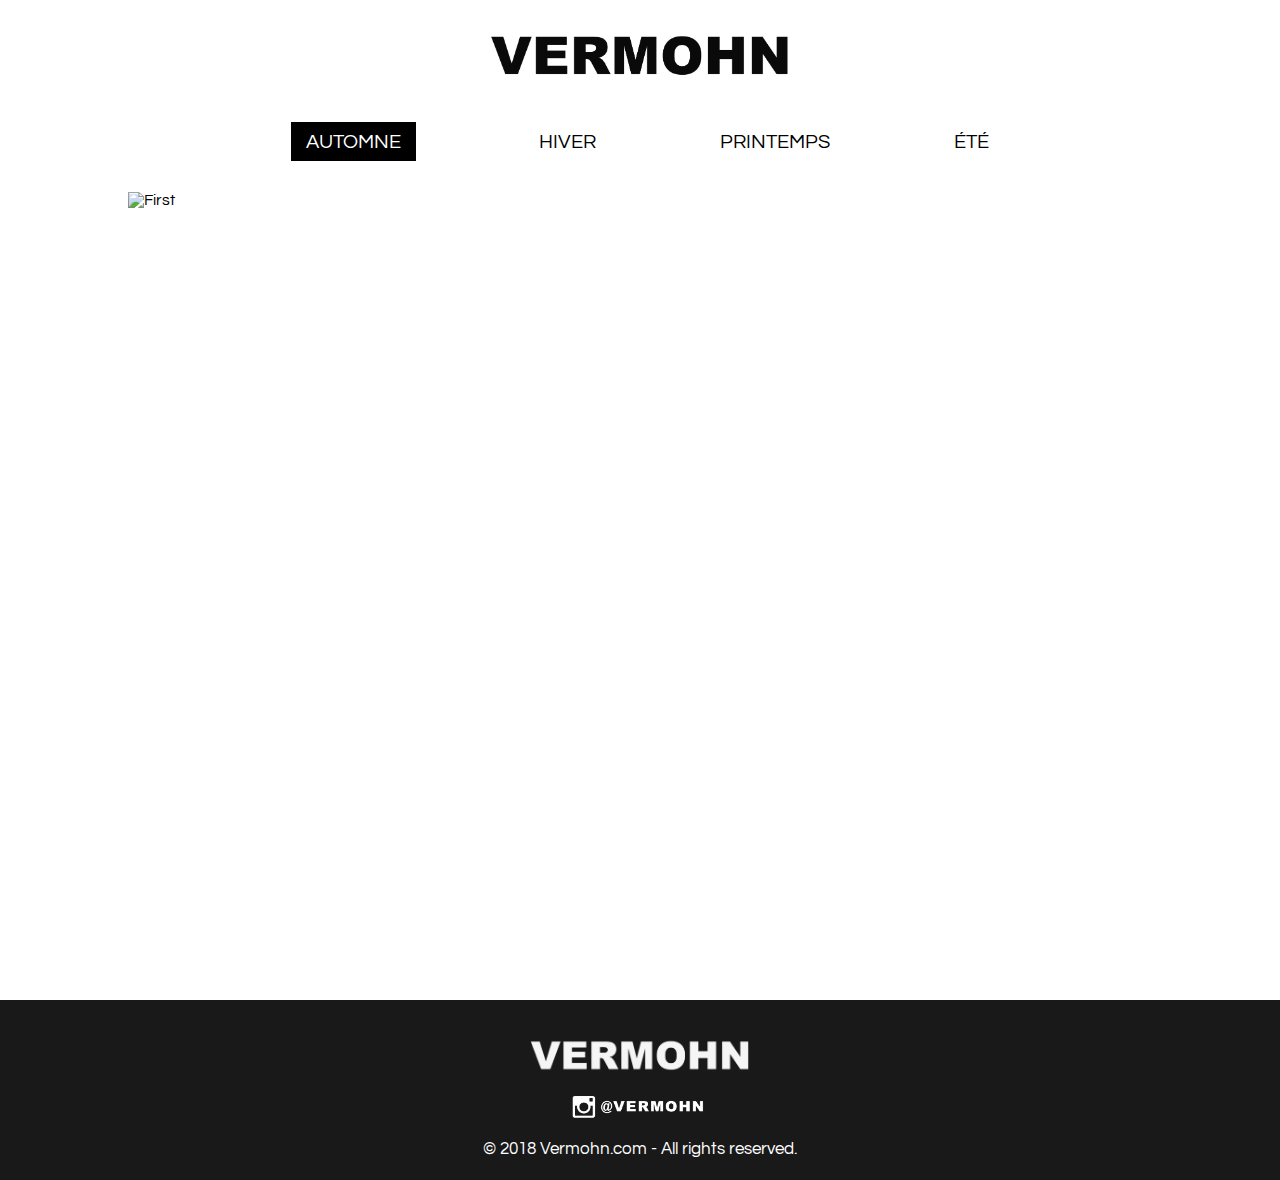
==== index.html @ 68335987 "sdf" ====
<!doctype html>
<html>
<head>

<meta charset="UTF-8">
<meta name="viewport" content="width=device-width, initial-scale=1.0">
<link href='index.css' type='text/css' rel='stylesheet'>
<!--Jqeury script must always be before javascript script -->
<script src='jquery-3.2.1.min.js' type='text/javascript'></script>
<script src='index.js' type='text/javascript'></script>
<script src='slideshow.js' type='text/javascript'></script>
<link rel="shortcut icon" href='images/android-icon-48x48.png'>
<title> VERMOHN </title>
</head>

<body>
<div id='logo'>
<a href='index.html'><img src='images/vermohn logo.png'/></a>
</div>

<div id='menu'>
<div class="dropdown">
<img id='menu1' src='images/menu3.jpg'/>
  <div class="dropdown-content">
    <li> <a href='soon.html'>AUTOMNE</a></li>
    <li> <a href='soon.html'>HIVER</a></li>
    <li> <a href='soon.html'>PRINTEMPS</a></li>
    <li> <a href='soon.html'>ÉTÉ</a></li>
  </div>
</div>
<img id='cross' src='images/cross.png'/>
</div>

<div id='global-nav-wrap'>
<div id='global-nav'>
  <ol id='top-bar'>
<a class='popular' href='soon.html'><li id='popular' class='top-bar'>AUTOMNE</li></a>
<a class='men' href='soon.html'><li id='men' class='top-bar'> HIVER </li> </a>
<a class='women' href='soon.html'><li id='women' class='top-bar'> PRINTEMPS </li></a>
<a class='top' href='soon.html'><li id='top' class='top-bar'> ÉTÉ </li></a>
</ol>
</div>
</div>

<div class="slider" id="main-slider">
	<div class="slider-wrapper">
		<img src='http://www.lavish10designz.com/uploads/3/9/7/1/39715838/936231_orig.jpg' alt="First" class="slide" />
		<img src="http://poshbrazilian.com/wp-content/uploads/2014/02/AG14083.jpg" alt="Second" class="slide" />
		<img src="http://tech.eu/wp-content/uploads/2014/07/Fashion-startups-1024x400.jpg" alt="Third" class="slide" />
	</div>
</div>	

<div id='three-boxes'>
<ol id='images'>
<a href='angel.html'><li id='box1'><div><span>VERMOHN "ANGEL" SPINE TEE</span></div></li></a>
<li id='box2'><div><span>VERMOHN "FACES" SPINE TEE</span></div></li>
<li id='box3'><div><span>VERMOHN "JACKSON" SPINE TEE</span></div></li>
</ol>
</div>
<div id='example'></div>

<footer>
<ol>
<img id=log src='images/logowhite.png'/>
</ol>
<ol>
<a target='_blank' href='https://www.instagram.com/vermohn/?hl=en'><img id=ig src='images/ig.png'/></a>
</ol>
<p id='copyright'> © 2018 Vermohn.com - All rights reserved. </p>
</footer>

</body>
</html>
---- index.css ----
@charset "UTF-8";
/* CSS Document */
@import url('https://fonts.googleapis.com/css?family=Raleway:100,200,400,600,700,900');
@import url('https://fonts.googleapis.com/css?family=Questrial:100,200,400,600,700,900');
@import url('https://fonts.googleapis.com/css?family=Oswald:600,700');

*{
  font-family:Questrial;
    padding: 0;
	text-decoration:none;
}
.dropdown{
display:none;	
}
#example{
display:block;	
}
img{
image-rendering: auto;
}
body{
background-color:rgba(0,0,0,0.0.08);	
-webkit-font-smoothing: antialiased;	
}
#menu{
display:none;	
}
#more{
display:none;	
}
#logo{
width: 100%;
text-align:center;	
margin-top: 25px;
margin-bottom: 44px;
}
#logo img{ 
  width:300px;
  display:inline;
}
#under-logo-line{
display:none;	
}
#top-bar{
width:100%;
text-align:center;
/* padding to make both sides equal-distant */
}
#top-bar ol{
 margin: 0;
  padding: 0;	
}
#top-bar li{
		text-align:center;
	list-style-type:none;
	text-decoration:none;
	color:black;
	display:inline;
font-size: 20px;
margin: 10px 60px;
border-bottom: solid rgba(0,0,0,0) 5px;
padding-bottom:34.5px;
}
#global-nav {
	width:100%;
	text-align:center;
  position: static;
    height: 40px;
}
#global-nav-wrap{
height: 40px;	
}
#top-bar a{
text-decoration:none;
}
#top-bar li:hover{
	border-bottom: solid rgba(0,0,0,1) 5px;
}
#popular{
background-color:black;	
padding: 0 15px;
padding-top: 10px;
}
#top-bar a #popular{
		color:white;
padding-bottom:4px;	
}


.slider {
	width: 1024px;
	margin: 0 auto;
position:relative;
top: 20px;
	opacity: 1;	
}

.slider-wrapper {
	width: 100%;
	height: 400px;
	position: relative;
}
.slider-wrapper img{
object-fit: cover;
}
.slide {
	float: left;
	position: absolute;
	width: 100%;
	height: 100%;
	opacity: 0;
	transition: opacity 3s linear;
}

.slider-wrapper > .slide:first-child {
	opacity: 1;
}

#three-boxes{
text-align:center;
margin-top: 145px;
}
#three-boxes #images li{
	height: 350px;
	width:335px;
display:inline-block;
position:relative;
top:-118px;
}
#box1{
background: url(https://cdn.shopify.com/s/files/1/1573/4251/products/stapleblackout_ls_front_900x.png?v=1517250798) no-repeat;
background-size:contain;	
}

#box2{
background: url(https://cdn.shopify.com/s/files/1/1573/4251/products/V_LONE_OCT_20171858_9b2589a4-cdad-4d45-b1a2-9d5d83e3526f_900x.jpg?v=1509563065) no-repeat;
background-size:contain;	
margin-left: 0.5%;
margin-right:0.5%;
}
#box3{
background: url(https://cdn.shopify.com/s/files/1/1573/4251/products/stapleLS_purp_black_front_900x.png?v=1517269701) no-repeat;
background-size:contain;
}
#three-boxes ol li div{
	position:relative;
	padding:5px;
	background:rgba(256,256,256,0.8);
	font-weight:800;
	font-size:30px;
color:black;
opacity: 0;
   transition: opacity .5s ease-in-out;
width:90%;
margin:0 auto;
height:100%;
}
#three-boxes ol li span{
position:relative;
transition: all 1s ease 0s;
top:30%;
font-family:Oswald;
}
#three-boxes li:hover div{
	opacity:1;
}
#title{
	font-weight: 300;
font-size: 50px;
width: 100%;
text-align:center;
position:absolute;
margin-top: -100px;
margin-left: -1300px;	
}

.popular, .men, .women, .technology, .top,.shop{
text-decoration:none;
}

#example{
display:block;	
}

.header:hover{
text-decoration: underline;
}
.images:hover{
 filter: brightness(80%);
 transform:scale(1.02);
  transition: all 0.3s ease-in; 
}
footer{
width:100%;	
padding:0;
margin:0;
}
body {
margin:0;
padding:0;
}
footer #log{
width:220px;
position:relative;
top:17px;
}
footer #ig{
width:150px;
position:relative;
top:10px;
left:-3px;
}
footer{
  position: absolute;
top: 1000px;
width: 100%;
height: 180px;
text-align:center;
background: rgba(0,0,0,0.9);
left:0;
}
#copyright{
	position:relative;
	top: 5px;
	font-size:17px;
color: rgba(255,255,255,1);	
}
.counter {
  width: 20px;
  height: 10px;
  background: black;
  color: #fff;
  position: fixed;
  top: 120px;
  right: 0;
}
.scrolled-nav {
	font-size: 17px;
  height: 10px !important;
  line-height: 10px !important;
  background:rgba(255,255,255,1);
  z-index: 9;
  margin-left:-33px;
  padding: 25px;
  padding-bottom: 60px;
  color:black;
    position:relative;
  top: 0px;
left:7px;
}
@media screen and (max-width: 1070px) {
	#example{
	display:none;	
	}
	#verlog{
	display:inline;	
	position:absolute;
	top:1000px;
	}
body{
	margin:0;
background-color:rgba(0,0,0,0.0.08);	
-webkit-font-smoothing: antialiased;	
}

#top-bar a #popular{
	padding-bottom:20px;
	background-color:rgba(0,0,0,0);
	color:black;
	border-bottom: solid black 5px	;
}

#menu{
display:none;	
}
#logo{
	width:100%;
}
#logo img{
	position:fixed;
	top:16px;
	left:12px;
	z-index:9;
	width:200px;
}
#under-logo-line{
display:none;	
}
#top-bar{
width:100%;
text-align:center;
  position:fixed; 
  top:-68px;
    background-color:white;
	z-index:1;
	padding:30px 0px;
}
#top-bar ol{
 margin: 0;
 width:100%;
  padding: 0;
}
#top-bar li{
		text-align:center;
	list-style-type:none;
	text-decoration:none;
	color:black;
	display:inline;
font-size: 17px;
margin:10px;
border-bottom: solid rgba(0,0,0,0) 5px;
padding-top:0;
padding-bottom:20px;

float:right;
position:relative;
right:-10px;
top:40px;
border-bottom: solid black 0px	;
}

#top-bar li:hover {
	border-bottom: solid black 5px	;
}
.slider {
	width: 1024px;
	margin: 0 auto;
position:relative;
top: -13px;
	opacity: 1;	
}

.slider-wrapper {
	width: 100%;
	height: 400px;
	position: relative;
}

.slider{	
	width:100%;
}
#three-boxes #images li{
	height: 400px;
	width:44%;
top:-130px;
margin-bottom:-50px;
}
footer{
top: 1262px;
z-index:-1;
height:160px;
}
footer #log{
	width:180px;
	top:12px;
}
footer #ig{
top:3px;
width:140px;	
}
#copyright{
top:-2px;	
}
@media screen and (max-width: 600px) {
	#three-boxes ol li div{
	text-decoration:none;	
	}
	#menu{
		display:inline-block;
position:fixed;
z-index:2;
top:17px;
left:20px;
}
#menu img{ 
  width:25px;
  height:30px;
}
#menu #cross{
width:23px;
height:23px;	
position:relative;
top:-1px;
left:-12px;
}
#menu1{
	position:relative;
	top:-5px;
	left:-10px;	
}
#menu img:hover{ 
  cursor:pointer;
}
	#example{
	display:none;	
	}
#logo{
	position:fixed;	
	top:-46px;
	background-color:white;
	z-index:1;
	padding:18px 0px;
	}
#logo img{
	position:relative;
	top:13px;
	left:-4px;
	display:inline-block;
	z-index:2;
	width:180px;
}
	#top-bar{
  display:none;
	}

#top-bar a #popular{
	padding-bottom:1px;
	padding:0;
	background-color:rgba(0,0,0,0);
	color:black;	
}
.slider{
top:12px;	
	width:100%;
}
.slider-wrapper {
	width: 100%;
	height: 300px;
	position: relative;
}
#three-boxes{
width:100%;
text-align:center;	
}
#three-boxes ol{
	display:table;
	margin:auto;
}
#three-boxes #images li{
	display:block;
top:-100px;
width:280px;
height:280px;
margin-bottom:20px;
}
.dropdown {
    position: relative;
    display: inline-block;
}

.dropdown-content {
    display: none;
    position: absolute;
	top:14px;
	left:-20px;
    background-color: #f9f9f9;
    min-width: 100px;
    box-shadow: 0px 8px 16px 0px rgba(0,0,0,0.2);
    padding: 5px 16px;
    z-index: 1;
}
.dropdown-content li, .dropdown-content li a {
list-style-type:none;
margin: 36.9px 0;	
text-decoration:none;
color:black;
padding-bottom:10px;
border-bottom: solid black 0px;
}
.dropdown-content li:hover{
border-bottom: solid black 4px;
cursor:pointer;
}
footer{
top: 1300px;
z-index:-1;
height:120px;
}
footer #log{
	width:150px;
	top:2px;
}
footer #ig{
top:-9px;
width:120px;	
}
#copyright{
	font-size:15px;
top:-18px;	
}
}
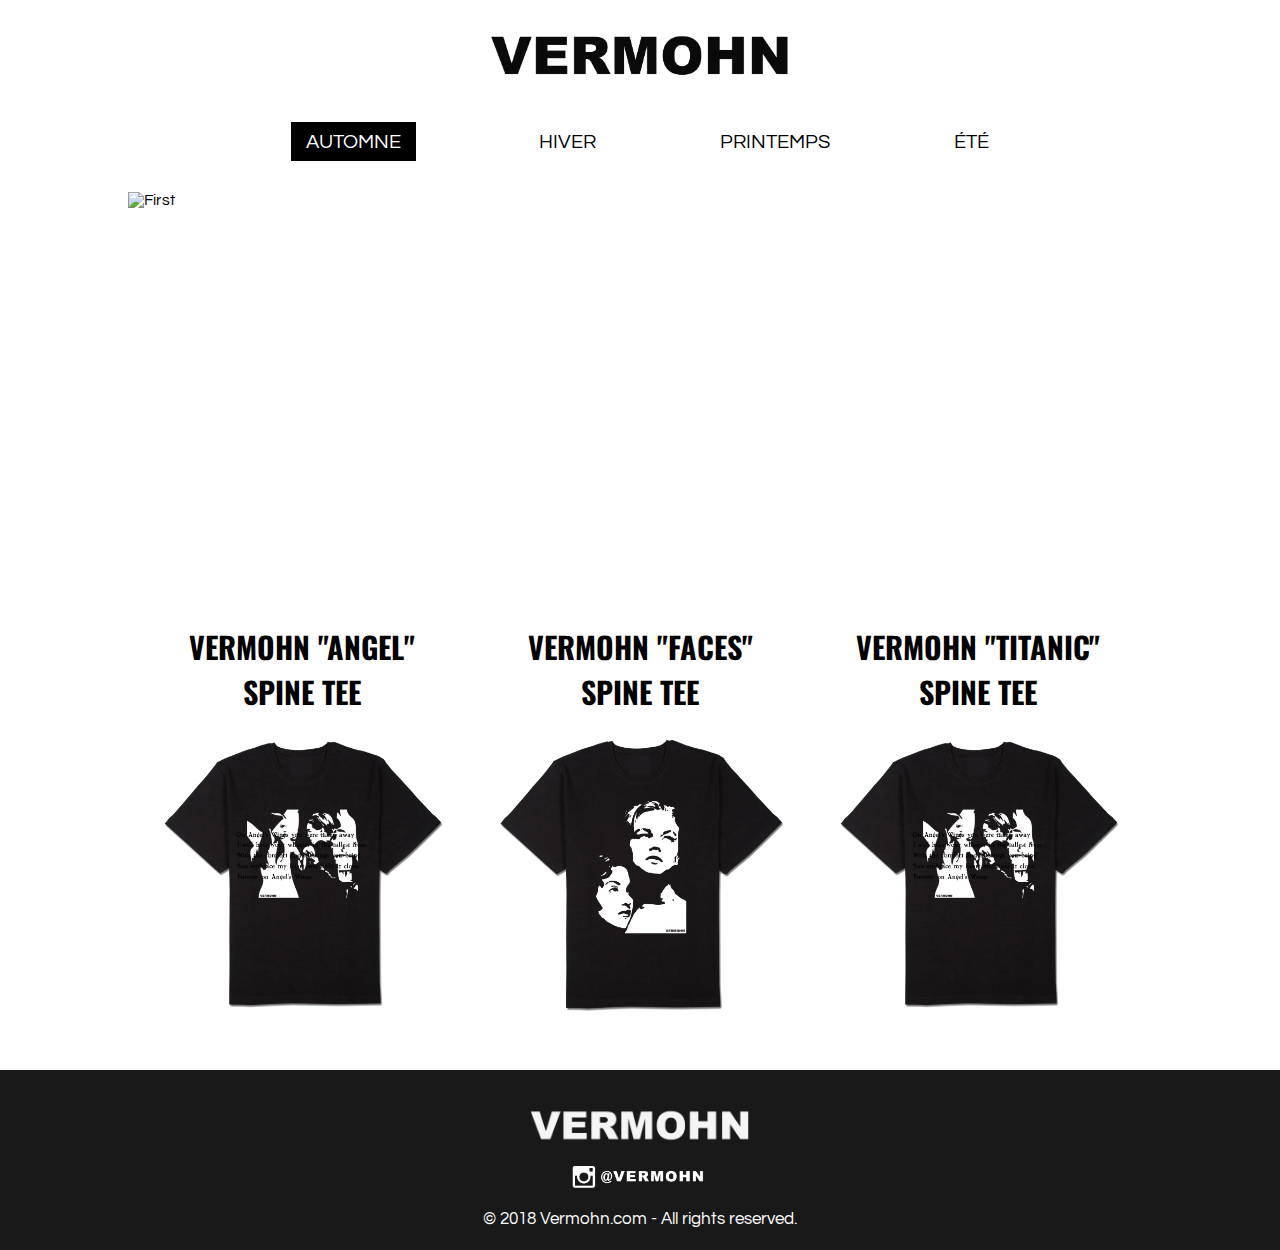
==== commit 10d6671f: "ds" ====
--- a/index.html
+++ b/index.html
@@ -54,7 +54,7 @@
 <ol id='images'>
 <a href='angel.html'><li id='box1'><div><span>VERMOHN "ANGEL" SPINE TEE</span></div></li></a>
 <li id='box2'><div><span>VERMOHN "FACES" SPINE TEE</span></div></li>
-<li id='box3'><div><span>VERMOHN "JACKSON" SPINE TEE</span></div></li>
+<li id='box3'><div><span>VERMOHN "TITANIC" SPINE TEE</span></div></li>
 </ol>
 </div>
 <div id='example'></div>
--- a/index.css
+++ b/index.css
@@ -125,31 +125,38 @@
 	width:335px;
 display:inline-block;
 position:relative;
-top:-118px;
+top:-10px;
 }
 #box1{
-background: url(https://cdn.shopify.com/s/files/1/1573/4251/products/stapleblackout_ls_front_900x.png?v=1517250798) no-repeat;
+background: url("images/romeo1.jpg") no-repeat;
 background-size:contain;	
 }
-
+#box1:hover{
+background: url("images/romeo2.jpg") no-repeat;
+background-size:contain;	
+}
 #box2{
-background: url(https://cdn.shopify.com/s/files/1/1573/4251/products/V_LONE_OCT_20171858_9b2589a4-cdad-4d45-b1a2-9d5d83e3526f_900x.jpg?v=1509563065) no-repeat;
+background: url("images/titanic1.jpg") no-repeat;
 background-size:contain;	
-margin-left: 0.5%;
-margin-right:0.5%;
+}
+#box2:hover{
+background: url("images/titanic2.jpg") no-repeat;
+background-size:contain;	
 }
 #box3{
-background: url(https://cdn.shopify.com/s/files/1/1573/4251/products/stapleLS_purp_black_front_900x.png?v=1517269701) no-repeat;
-background-size:contain;
+background: url("images/romeo1.jpg") no-repeat;
+background-size:contain;	
+}
+#box3:hover{
+background: url("images/romeo2.jpg") no-repeat;
+background-size:contain;	
 }
 #three-boxes ol li div{
 	position:relative;
 	padding:5px;
-	background:rgba(256,256,256,0.8);
 	font-weight:800;
 	font-size:30px;
 color:black;
-opacity: 0;
    transition: opacity .5s ease-in-out;
 width:90%;
 margin:0 auto;
@@ -157,12 +164,8 @@
 }
 #three-boxes ol li span{
 position:relative;
-transition: all 1s ease 0s;
-top:30%;
+top:-25%;
 font-family:Oswald;
-}
-#three-boxes li:hover div{
-	opacity:1;
 }
 #title{
 	font-weight: 300;
@@ -212,7 +215,7 @@
 }
 footer{
   position: absolute;
-top: 1000px;
+top: 1070px;
 width: 100%;
 height: 180px;
 text-align:center;
@@ -311,7 +314,6 @@
 border-bottom: solid rgba(0,0,0,0) 5px;
 padding-top:0;
 padding-bottom:20px;
-
 float:right;
 position:relative;
 right:-10px;
@@ -342,11 +344,20 @@
 #three-boxes #images li{
 	height: 400px;
 	width:44%;
-top:-130px;
-margin-bottom:-50px;
-}
+top:-30px;
+margin-bottom:10%;
+}
+#three-boxes ol #box3{
+width:44%;	
+}
+#three-boxes ol li span{
+position:relative;
+top:-20%;
+font-family:Oswald;
+}
+
 footer{
-top: 1262px;
+top: 1500px;
 z-index:-1;
 height:160px;
 }
@@ -428,6 +439,11 @@
 	height: 300px;
 	position: relative;
 }
+#three-boxes ol li span{
+position:relative;
+top:-33%;
+font-family:Oswald;
+}
 #three-boxes{
 width:100%;
 text-align:center;	
@@ -438,10 +454,10 @@
 }
 #three-boxes #images li{
 	display:block;
-top:-100px;
+top:10px;
 width:280px;
 height:280px;
-margin-bottom:20px;
+margin-bottom:120px;
 }
 .dropdown {
     position: relative;
@@ -472,7 +488,7 @@
 cursor:pointer;
 }
 footer{
-top: 1300px;
+top: 1650px;
 z-index:-1;
 height:120px;
 }
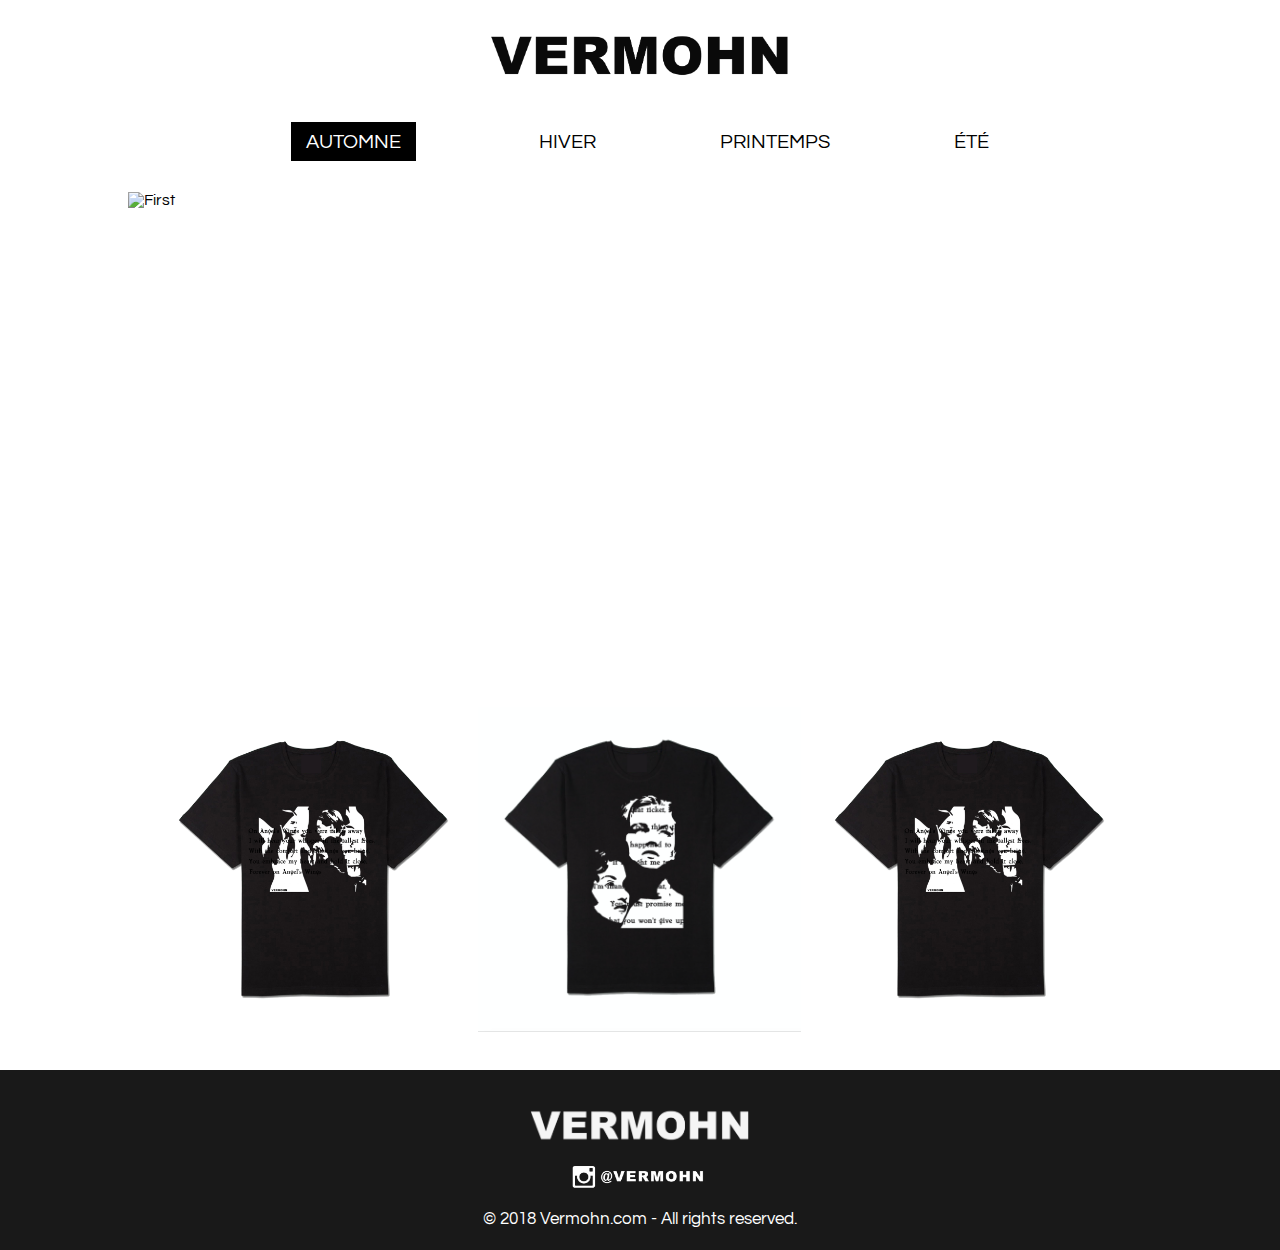
==== commit 7756cbb0: "fds" ====
--- a/index.html
+++ b/index.html
@@ -52,9 +52,9 @@
 
 <div id='three-boxes'>
 <ol id='images'>
-<a href='angel.html'><li id='box1'><div><span>VERMOHN "ANGEL" SPINE TEE</span></div></li></a>
-<li id='box2'><div><span>VERMOHN "FACES" SPINE TEE</span></div></li>
-<li id='box3'><div><span>VERMOHN "TITANIC" SPINE TEE</span></div></li>
+<a href='angel.html'><li id='box1'><div><span id='back1'></span></div></li></a>
+<li id='box2'><div><span id='back2'></span></div></li>
+<li id='box3'><div><span id='back3'></span></div></li>
 </ol>
 </div>
 <div id='example'></div>
--- a/index.css
+++ b/index.css
@@ -121,35 +121,34 @@
 margin-top: 145px;
 }
 #three-boxes #images li{
-	height: 350px;
-	width:335px;
+	height: 325px;
+	width:325px;
 display:inline-block;
 position:relative;
 top:-10px;
+background-size:contain;	
 }
 #box1{
 background: url("images/romeo1.jpg") no-repeat;
-background-size:contain;	
-}
-#box1:hover{
+}
+#back1{
 background: url("images/romeo2.jpg") no-repeat;
-background-size:contain;	
+}
+#box1:hover #back1,#box2:hover #back2,#box3:hover #back3{
+opacity:1;
 }
 #box2{
 background: url("images/titanic1.jpg") no-repeat;
-background-size:contain;	
-}
-#box2:hover{
+}
+#back2{
 background: url("images/titanic2.jpg") no-repeat;
-background-size:contain;	
 }
 #box3{
 background: url("images/romeo1.jpg") no-repeat;
-background-size:contain;	
-}
-#box3:hover{
+border:
+}
+#back3{
 background: url("images/romeo2.jpg") no-repeat;
-background-size:contain;	
 }
 #three-boxes ol li div{
 	position:relative;
@@ -158,14 +157,19 @@
 	font-size:30px;
 color:black;
    transition: opacity .5s ease-in-out;
-width:90%;
+width:100%;
 margin:0 auto;
 height:100%;
 }
 #three-boxes ol li span{
 position:relative;
-top:-25%;
-font-family:Oswald;
+top:-7px;
+left:-7px;
+height:100%;
+width:100%;
+background-size:contain;	
+opacity:0;
+display:inline-block;
 }
 #title{
 	font-weight: 300;
@@ -352,7 +356,7 @@
 }
 #three-boxes ol li span{
 position:relative;
-top:-20%;
+top:0;
 font-family:Oswald;
 }
 
@@ -439,14 +443,11 @@
 	height: 300px;
 	position: relative;
 }
-#three-boxes ol li span{
-position:relative;
-top:-33%;
-font-family:Oswald;
-}
 #three-boxes{
 width:100%;
 text-align:center;	
+position:relative;
+top:-80px;
 }
 #three-boxes ol{
 	display:table;
@@ -457,7 +458,7 @@
 top:10px;
 width:280px;
 height:280px;
-margin-bottom:120px;
+margin-bottom:50px;
 }
 .dropdown {
     position: relative;
@@ -488,7 +489,7 @@
 cursor:pointer;
 }
 footer{
-top: 1650px;
+top: 1450px;
 z-index:-1;
 height:120px;
 }
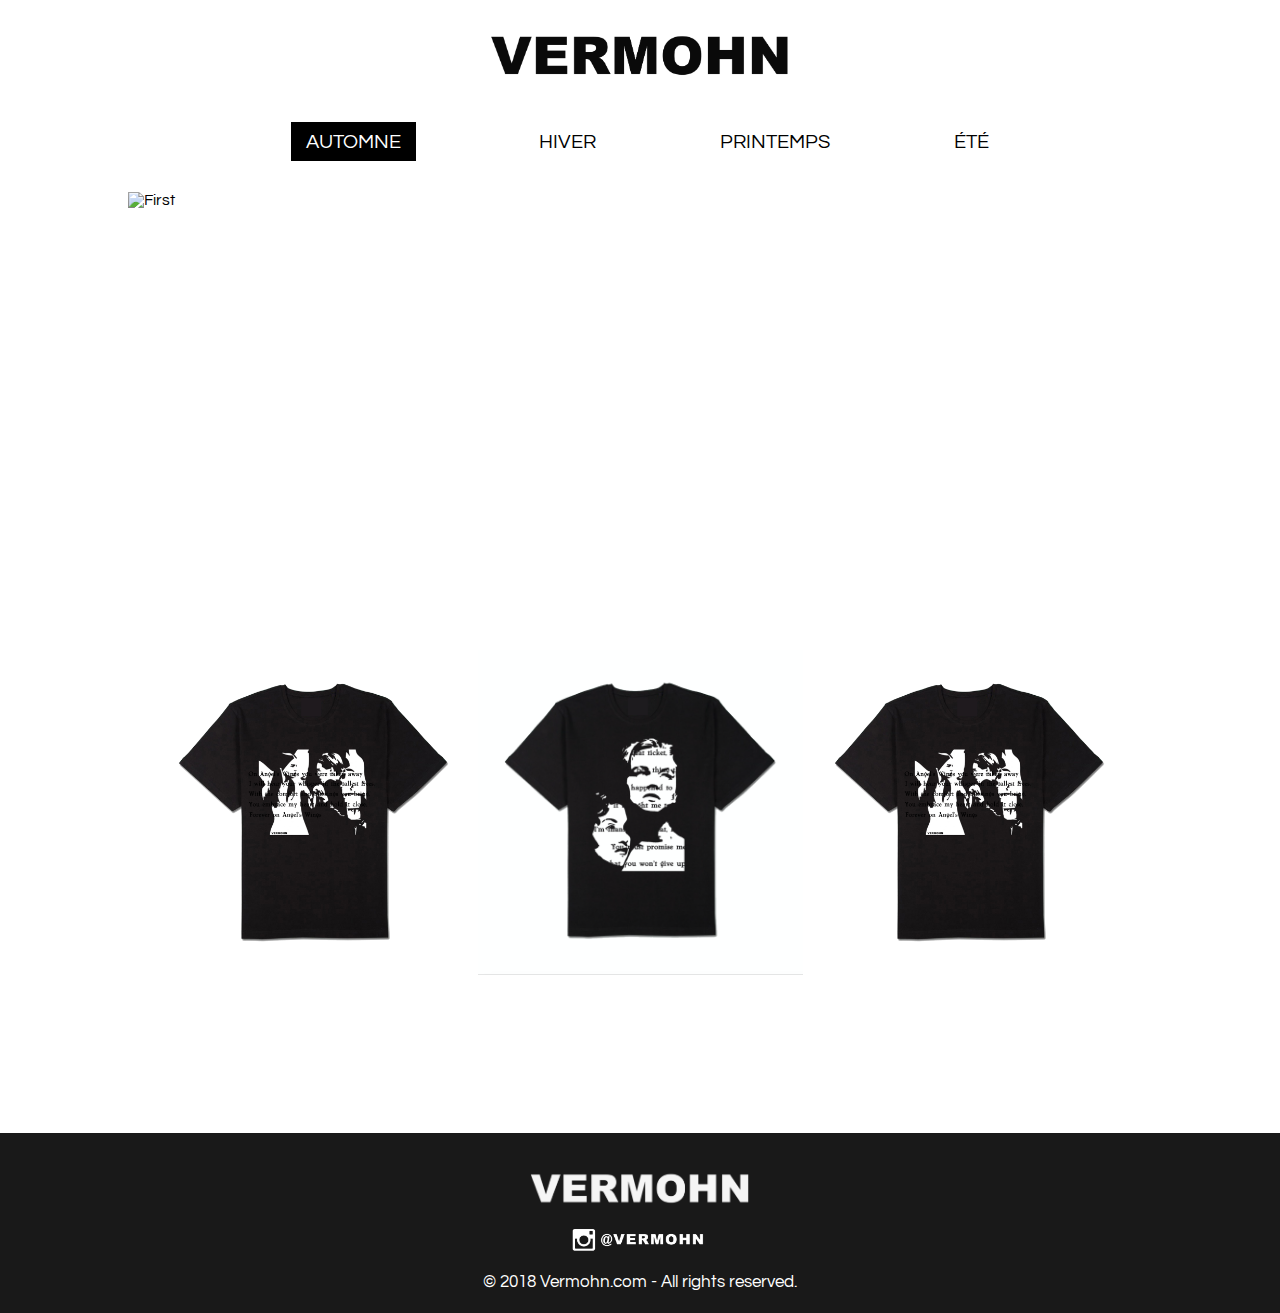
==== commit 459cffd6: "sa" ====
--- a/index.html
+++ b/index.html
@@ -51,12 +51,18 @@
 </div>	
 
 <div id='three-boxes'>
-<ol id='images'>
-<a href='angel.html'><li id='box1'><div><span id='back1'></span></div></li></a>
-<li id='box2'><div><span id='back2'></span></div></li>
-<li id='box3'><div><span id='back3'></span></div></li>
-</ol>
+<div id='og'>
+<a href='angel.html'><img id='front1' class='img' src='images/romeo2.jpg'/></a>
+<a href='angel.html'><img id='front2' class='img' src='images/titanic2.jpg'/></a>
+<a href='angel.html'><img id='front3' class='img' src='images/romeo2.jpg'/></a>
 </div>
+<div id='special'>
+<a href='angel.html'><img id='back1' class='img back' src='images/romeo1.jpg'/></a>
+<a href='angel.html'><img id='back2' class='img back' src='images/titanic1.jpg'/></a>
+<a href='angel.html'><img id='back3' class='img back' src='images/romeo1.jpg'/></a>
+</div>
+</div>
+
 <div id='example'></div>
 
 <footer>
--- a/index.css
+++ b/index.css
@@ -111,65 +111,31 @@
 	opacity: 0;
 	transition: opacity 3s linear;
 }
-
 .slider-wrapper > .slide:first-child {
 	opacity: 1;
 }
 
 #three-boxes{
 text-align:center;
-margin-top: 145px;
-}
-#three-boxes #images li{
+margin-top: 85px;
+}
+#three-boxes img{
 	height: 325px;
 	width:325px;
 display:inline-block;
 position:relative;
 top:-10px;
-background-size:contain;	
-}
-#box1{
-background: url("images/romeo1.jpg") no-repeat;
-}
-#back1{
-background: url("images/romeo2.jpg") no-repeat;
-}
-#box1:hover #back1,#box2:hover #back2,#box3:hover #back3{
-opacity:1;
-}
-#box2{
-background: url("images/titanic1.jpg") no-repeat;
-}
-#back2{
-background: url("images/titanic2.jpg") no-repeat;
-}
-#box3{
-background: url("images/romeo1.jpg") no-repeat;
-border:
-}
-#back3{
-background: url("images/romeo2.jpg") no-repeat;
-}
-#three-boxes ol li div{
-	position:relative;
-	padding:5px;
-	font-weight:800;
-	font-size:30px;
-color:black;
-   transition: opacity .5s ease-in-out;
-width:100%;
-margin:0 auto;
-height:100%;
-}
-#three-boxes ol li span{
-position:relative;
-top:-7px;
-left:-7px;
-height:100%;
-width:100%;
-background-size:contain;	
+background-size:contain;
+}
+#three-boxes #special{
+z-index:2;
+}
+#special .back{
+position:relative;
+top:-335px;
+}
+#special #back1:hover, #special #back2:hover, #special #back3:hover{
 opacity:0;
-display:inline-block;
 }
 #title{
 	font-weight: 300;
@@ -219,7 +185,7 @@
 }
 footer{
   position: absolute;
-top: 1070px;
+top: 1133px;
 width: 100%;
 height: 180px;
 text-align:center;
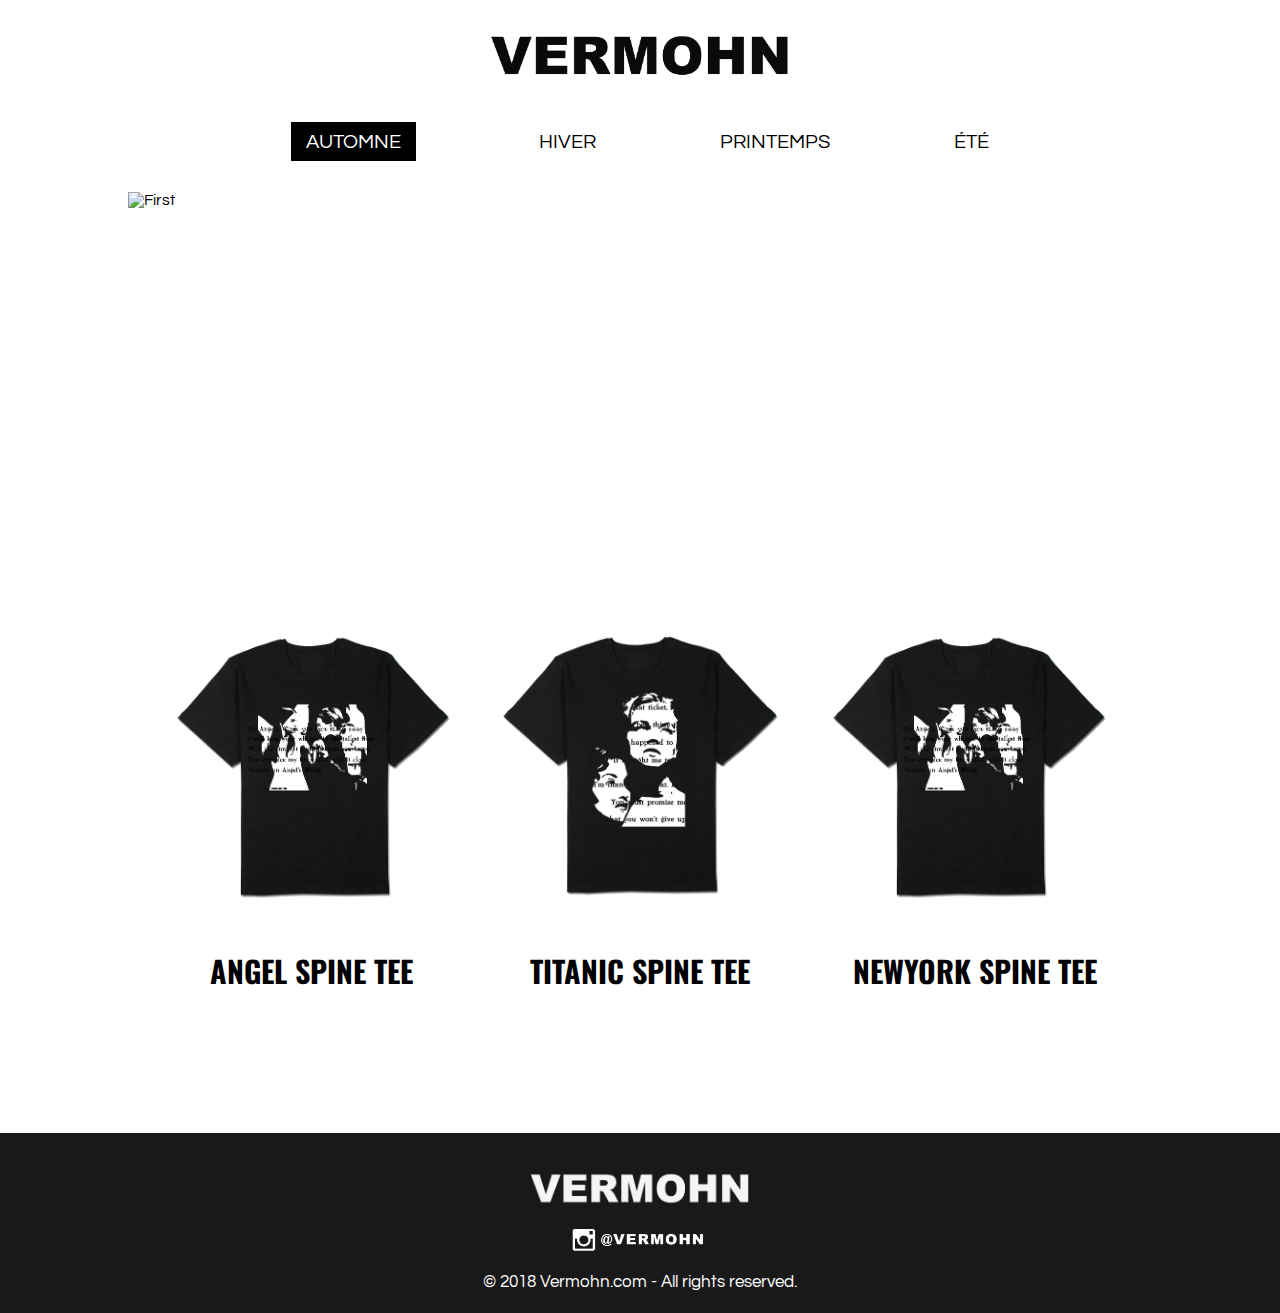
==== commit 373eabfc: "kk" ====
--- a/index.html
+++ b/index.html
@@ -51,19 +51,28 @@
 </div>	
 
 <div id='three-boxes'>
+
 <div id='og'>
 <a href='angel.html'><img id='front1' class='img' src='images/romeo2.jpg'/></a>
 <a href='angel.html'><img id='front2' class='img' src='images/titanic2.jpg'/></a>
 <a href='angel.html'><img id='front3' class='img' src='images/romeo2.jpg'/></a>
 </div>
+
 <div id='special'>
 <a href='angel.html'><img id='back1' class='img back' src='images/romeo1.jpg'/></a>
 <a href='angel.html'><img id='back2' class='img back' src='images/titanic1.jpg'/></a>
 <a href='angel.html'><img id='back3' class='img back' src='images/romeo1.jpg'/></a>
 </div>
+<div id='three-texts'>
+<a href='angel.html'><h4 id='text1'>ANGEL SPINE TEE</h4></a>
+<a href='angel.html'><h4 id='text2'>TITANIC SPINE TEE</h4></a>
+<a href='angel.html'><h4 id='text3'>NEWYORK SPINE TEE</h4></a>
+</div>
 </div>
 
-<div id='example'></div>
+
+<div id='example'>
+</div>
 
 <footer>
 <ol>
--- a/index.css
+++ b/index.css
@@ -114,10 +114,40 @@
 .slider-wrapper > .slide:first-child {
 	opacity: 1;
 }
-
+#three-boxes #three-texts h4{
+color:black;	
+font-size:30px;
+margin:40px;
+display:inline;
+width:30px;
+font-family:Oswald;
+position:relative;
+top:-40px;
+border-bottom:solid white 5px;
+}
+#three-boxes #three-texts h4:hover{
+border-bottom:solid black 5px;	
+}
+#three-boxes #text1{
+position:relative;
+left:-14px;
+}
+#three-boxes #text2{
+position:relative;
+left:20px;
+}
+#three-boxes #text3{
+position:relative;
+left:40px;
+}
+#three-boxes #three-texts{
+position:relative;
+top:-280px;	
+}
 #three-boxes{
 text-align:center;
-margin-top: 85px;
+position:relative;
+top:40px;
 }
 #three-boxes img{
 	height: 325px;
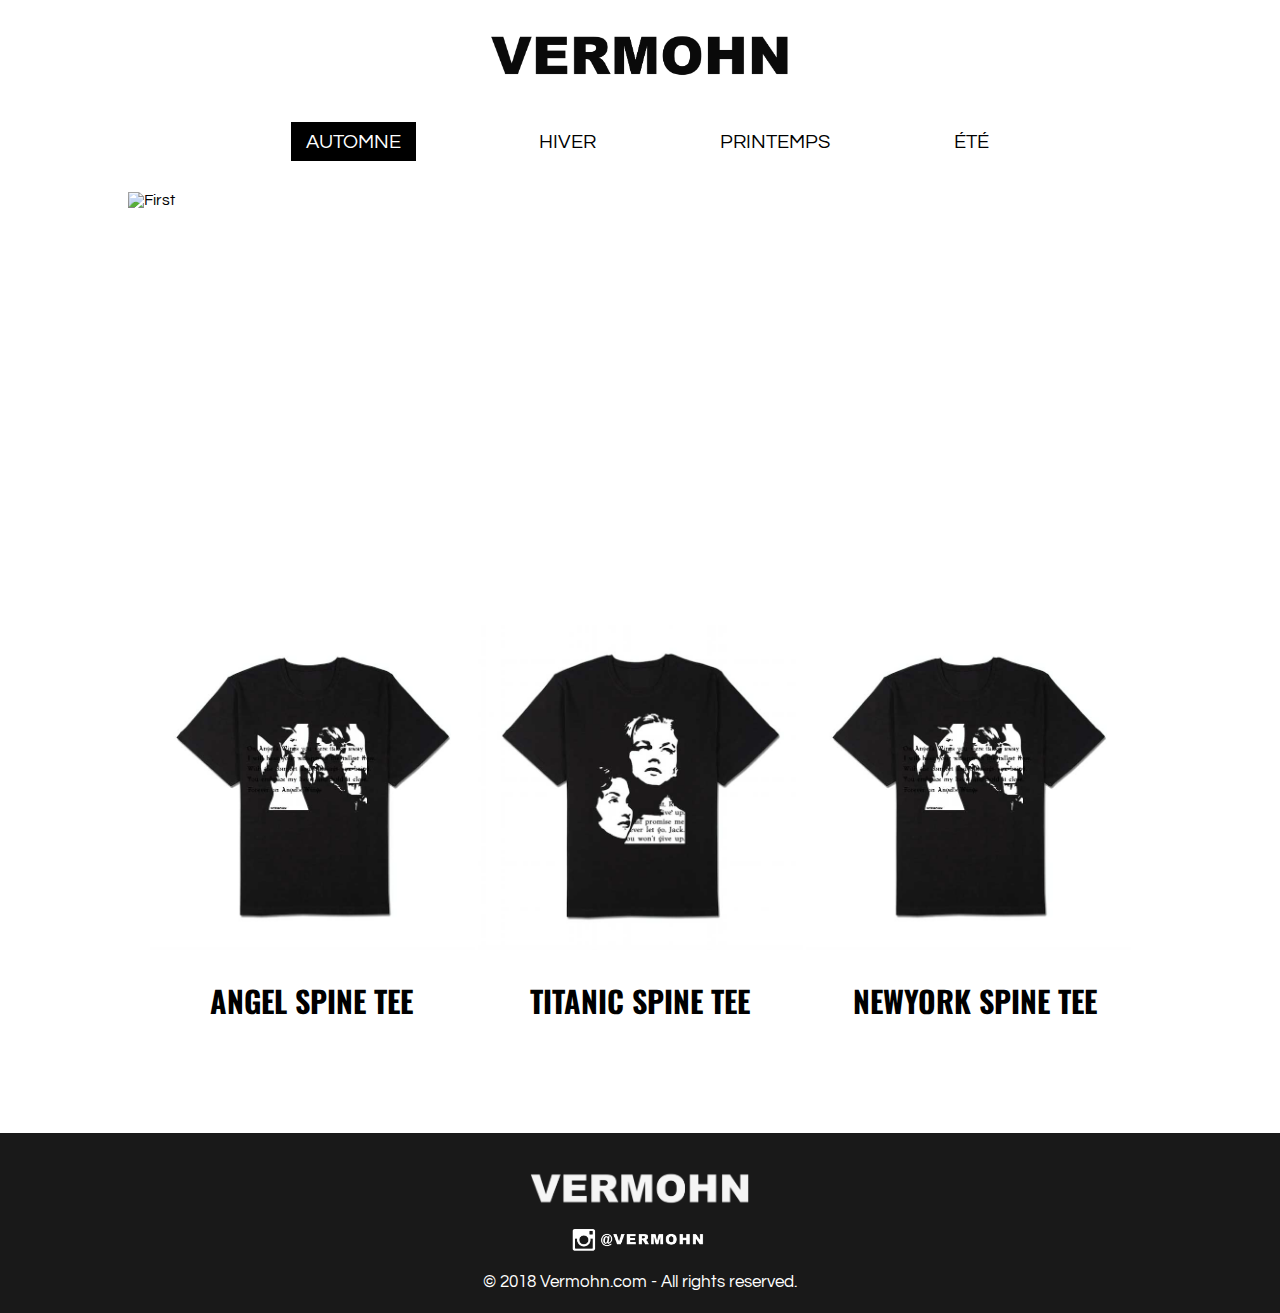
==== commit b10e645a: "fds" ====
--- a/index.html
+++ b/index.html
@@ -57,16 +57,15 @@
 <a href='angel.html'><img id='front2' class='img' src='images/titanic2.jpg'/></a>
 <a href='angel.html'><img id='front3' class='img' src='images/romeo2.jpg'/></a>
 </div>
-
 <div id='special'>
 <a href='angel.html'><img id='back1' class='img back' src='images/romeo1.jpg'/></a>
 <a href='angel.html'><img id='back2' class='img back' src='images/titanic1.jpg'/></a>
 <a href='angel.html'><img id='back3' class='img back' src='images/romeo1.jpg'/></a>
 </div>
 <div id='three-texts'>
-<a href='angel.html'><h4 id='text1'>ANGEL SPINE TEE</h4></a>
-<a href='angel.html'><h4 id='text2'>TITANIC SPINE TEE</h4></a>
-<a href='angel.html'><h4 id='text3'>NEWYORK SPINE TEE</h4></a>
+<a href='angel.html'><h4 id='text1' class='one'>ANGEL SPINE TEE</h4></a>
+<a href='angel.html'><h4 id='text2' class='two'>TITANIC SPINE TEE</h4></a>
+<a href='angel.html'><h4 id='text3' class='three'>NEWYORK SPINE TEE</h4></a>
 </div>
 </div>
 
--- a/index.css
+++ b/index.css
@@ -122,7 +122,7 @@
 width:30px;
 font-family:Oswald;
 position:relative;
-top:-40px;
+top:300px;
 border-bottom:solid white 5px;
 }
 #three-boxes #three-texts h4:hover{
@@ -142,12 +142,13 @@
 }
 #three-boxes #three-texts{
 position:relative;
-top:-280px;	
+top:-610px;	
+height:10px;
 }
 #three-boxes{
 text-align:center;
 position:relative;
-top:40px;
+top:60px;
 }
 #three-boxes img{
 	height: 325px;
@@ -175,10 +176,6 @@
 position:absolute;
 margin-top: -100px;
 margin-left: -1300px;	
-}
-
-.popular, .men, .women, .technology, .top,.shop{
-text-decoration:none;
 }
 
 #example{
@@ -260,12 +257,15 @@
 	position:absolute;
 	top:1000px;
 	}
+#special{
+position:relative;
+top:-330px;	
+}
 body{
 	margin:0;
 background-color:rgba(0,0,0,0.0.08);	
 -webkit-font-smoothing: antialiased;	
 }
-
 #top-bar a #popular{
 	padding-bottom:20px;
 	background-color:rgba(0,0,0,0);
@@ -283,7 +283,7 @@
 	position:fixed;
 	top:16px;
 	left:12px;
-	z-index:9;
+	z-index:11;
 	width:200px;
 }
 #under-logo-line{
@@ -295,7 +295,7 @@
   position:fixed; 
   top:-68px;
     background-color:white;
-	z-index:1;
+	z-index:10;
 	padding:30px 0px;
 }
 #top-bar ol{
@@ -320,10 +320,6 @@
 top:40px;
 border-bottom: solid black 0px	;
 }
-
-#top-bar li:hover {
-	border-bottom: solid black 5px	;
-}
 .slider {
 	width: 1024px;
 	margin: 0 auto;
@@ -331,33 +327,51 @@
 top: -13px;
 	opacity: 1;	
 }
-
+#three-boxes{
+top:30px;	
+}
+#three-boxes,#three-boxes div{
+height:400px;
+}
+#three-boxes img{
+margin:2%;
+height: 320px;
+width:320px;
+margin-bottom:100px;
+}
+#three-boxes #three-texts{
+display:block;
+height:0px;
+}
+#three-boxes #three-texts a{
+height:0px;	
+	position:relative;
+	top:-160px;
+	display:inline-block;
+	width:34%;
+	margin-bottom:300px;
+}
+#three-boxes #three-texts .three{
+position:relative;
+top:435px;
+left:4px;	
+display:block;
+width:300px;
+margin:0 auto;
+}
+#three-boxes .back{
+top:-80px;	
+}
 .slider-wrapper {
 	width: 100%;
 	height: 400px;
 	position: relative;
 }
-
 .slider{	
 	width:100%;
 }
-#three-boxes #images li{
-	height: 400px;
-	width:44%;
-top:-30px;
-margin-bottom:10%;
-}
-#three-boxes ol #box3{
-width:44%;	
-}
-#three-boxes ol li span{
-position:relative;
-top:0;
-font-family:Oswald;
-}
-
 footer{
-top: 1500px;
+top: 1433px;
 z-index:-1;
 height:160px;
 }
@@ -372,10 +386,29 @@
 #copyright{
 top:-2px;	
 }
+@media screen and (max-width: 900px) {
+#three-boxes #three-texts a{
+	width:318px;
+}
+}
+@media screen and (max-width: 700px) {
+#three-boxes img{
+margin:-11px;
+margin-bottom:140px;
+}
+#three-boxes #three-texts a{
+	width:280px;
+	top:-200px;
+}
+#three-boxes #three-texts .three{
+top:455px;	
+left:-6px;
+}
+#three-boxes #three-texts h4{	
+font-size:27px;
+}
+}
 @media screen and (max-width: 600px) {
-	#three-boxes ol li div{
-	text-decoration:none;	
-	}
 	#menu{
 		display:inline-block;
 position:fixed;
@@ -443,24 +476,32 @@
 width:100%;
 text-align:center;	
 position:relative;
-top:-80px;
-}
-#three-boxes ol{
-	display:table;
-	margin:auto;
-}
-#three-boxes #images li{
-	display:block;
-top:10px;
-width:280px;
-height:280px;
-margin-bottom:50px;
+top:40px;
+}
+#three-boxes img{
+height: 300px;
+width:300px;
+margin:0px;
+margin-bottom:70px;
+}
+#three-boxes #three-texts a{
+	width:400px;
+	top:-210px;
+	left:13px;
+	margin-bottom:370px;
+}
+#three-boxes #three-texts .two{
+left:-13px;	
+top:303px;
+}
+#three-boxes #three-texts .three{
+top:310px;
+left:-9px;	
 }
 .dropdown {
     position: relative;
     display: inline-block;
 }
-
 .dropdown-content {
     display: none;
     position: absolute;
@@ -485,7 +526,7 @@
 cursor:pointer;
 }
 footer{
-top: 1450px;
+top: 1500px;
 z-index:-1;
 height:120px;
 }
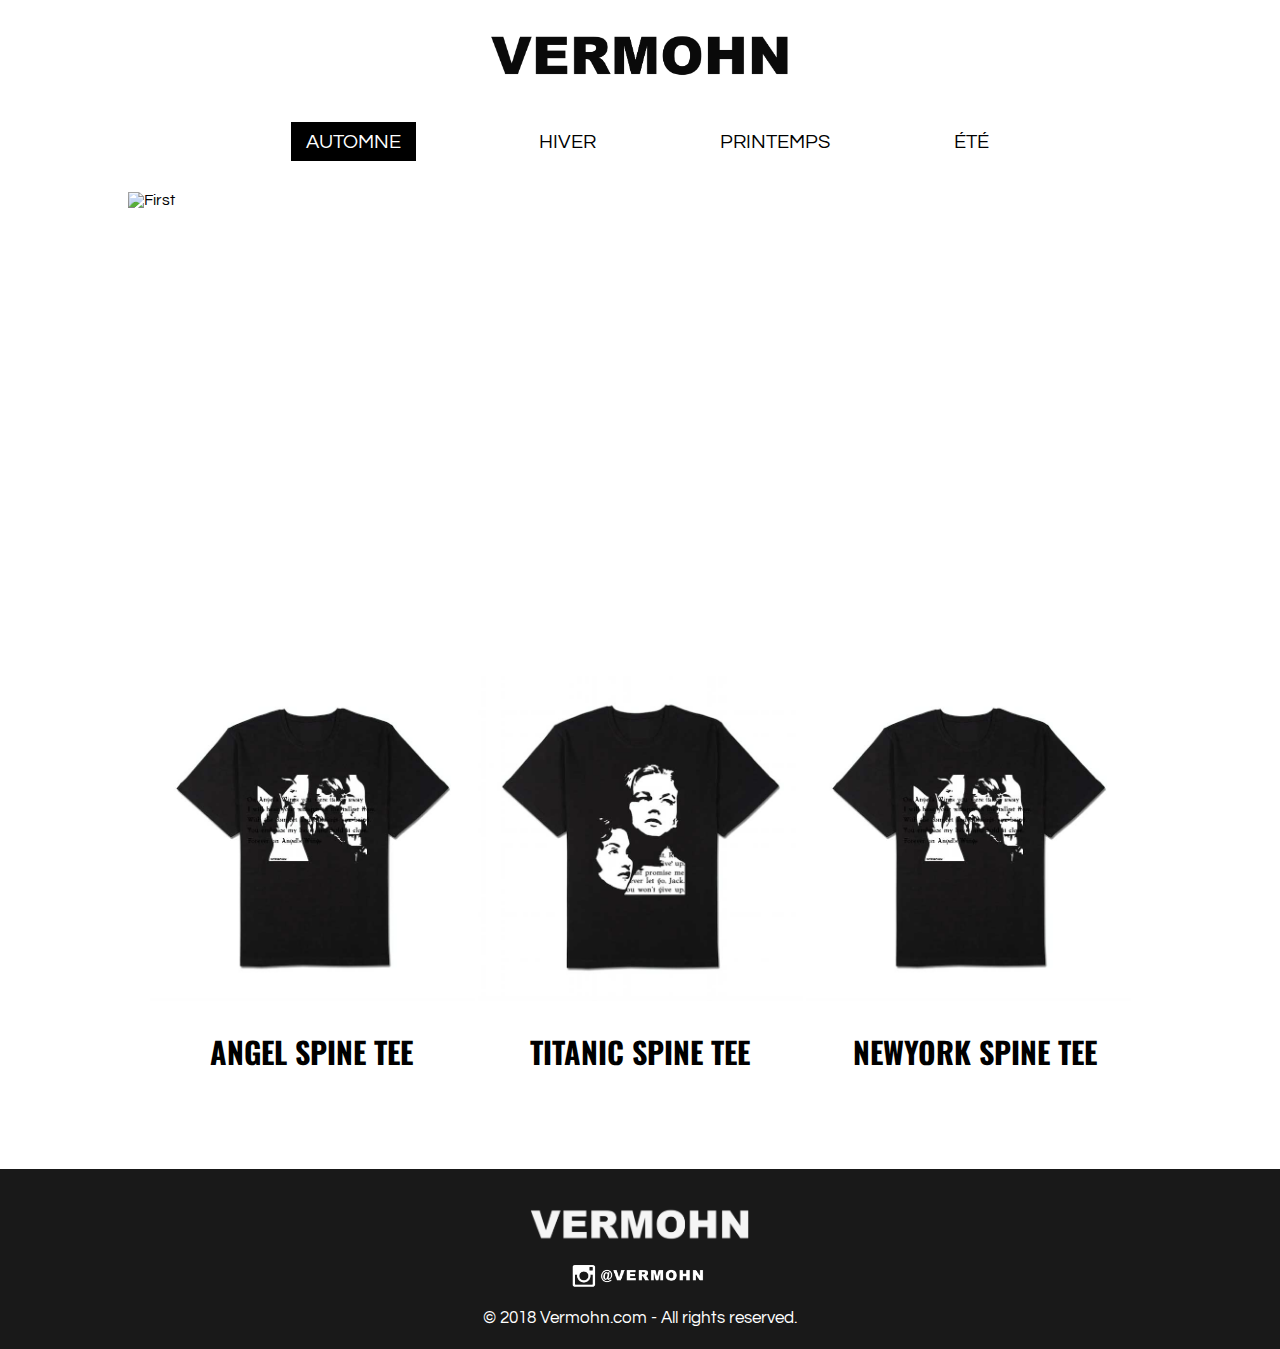
==== commit 52ce1fcc: "fds" ====
--- a/index.html
+++ b/index.html
@@ -3,7 +3,7 @@
 <head>
 
 <meta charset="UTF-8">
-<meta name="viewport" content="width=device-width, initial-scale=1.0">
+<meta name="viewport" content="width=device-width, initial-scale = 1.0,maximum-scale=1.0, user-scalable=no" /> 
 <link href='index.css' type='text/css' rel='stylesheet'>
 <!--Jqeury script must always be before javascript script -->
 <script src='jquery-3.2.1.min.js' type='text/javascript'></script>
@@ -50,6 +50,12 @@
 	</div>
 </div>	
 
+<div id='label'>
+<div>
+<h1> AUTOMNE COLLECTION </h1>
+</div>
+</div>
+
 <div id='three-boxes'>
 
 <div id='og'>
--- a/index.css
+++ b/index.css
@@ -3,7 +3,6 @@
 @import url('https://fonts.googleapis.com/css?family=Raleway:100,200,400,600,700,900');
 @import url('https://fonts.googleapis.com/css?family=Questrial:100,200,400,600,700,900');
 @import url('https://fonts.googleapis.com/css?family=Oswald:600,700');
-
 *{
   font-family:Questrial;
     padding: 0;
@@ -38,13 +37,9 @@
   width:300px;
   display:inline;
 }
-#under-logo-line{
-display:none;	
-}
 #top-bar{
 width:100%;
 text-align:center;
-/* padding to make both sides equal-distant */
 }
 #top-bar ol{
  margin: 0;
@@ -85,8 +80,6 @@
 		color:white;
 padding-bottom:4px;	
 }
-
-
 .slider {
 	width: 1024px;
 	margin: 0 auto;
@@ -94,7 +87,6 @@
 top: 20px;
 	opacity: 1;	
 }
-
 .slider-wrapper {
 	width: 100%;
 	height: 400px;
@@ -114,6 +106,22 @@
 .slider-wrapper > .slide:first-child {
 	opacity: 1;
 }
+#label{
+position:relative;
+top:40px;
+height:0px;
+width:100%;
+margin-left: -800px;
+}
+#label div{
+width:	400px;
+margin:0 auto;
+position:relative;
+left:-315px;
+}
+#label h1{
+font-weight:100;	
+}
 #three-boxes #three-texts h4{
 color:black;	
 font-size:30px;
@@ -148,7 +156,7 @@
 #three-boxes{
 text-align:center;
 position:relative;
-top:60px;
+top:90px;
 }
 #three-boxes img{
 	height: 325px;
@@ -177,11 +185,9 @@
 margin-top: -100px;
 margin-left: -1300px;	
 }
-
 #example{
 display:block;	
 }
-
 .header:hover{
 text-decoration: underline;
 }
@@ -195,10 +201,6 @@
 padding:0;
 margin:0;
 }
-body {
-margin:0;
-padding:0;
-}
 footer #log{
 width:220px;
 position:relative;
@@ -212,7 +214,7 @@
 }
 footer{
   position: absolute;
-top: 1133px;
+top: 1169px;
 width: 100%;
 height: 180px;
 text-align:center;
@@ -249,14 +251,9 @@
 left:7px;
 }
 @media screen and (max-width: 1070px) {
-	#example{
-	display:none;	
-	}
-	#verlog{
-	display:inline;	
-	position:absolute;
-	top:1000px;
-	}
+#example{
+display:none;	
+}
 #special{
 position:relative;
 top:-330px;	
@@ -272,7 +269,6 @@
 	color:black;
 	border-bottom: solid black 5px	;
 }
-
 #menu{
 display:none;	
 }
@@ -285,9 +281,6 @@
 	left:12px;
 	z-index:11;
 	width:200px;
-}
-#under-logo-line{
-display:none;	
 }
 #top-bar{
 width:100%;
@@ -327,8 +320,17 @@
 top: -13px;
 	opacity: 1;	
 }
+#label div{
+margin:0;
+position:relative;
+left:20px;
+top:-33px;
+}
+#label h1{
+font-size:28px;	
+}
 #three-boxes{
-top:30px;	
+top:50px;	
 }
 #three-boxes,#three-boxes div{
 height:400px;
@@ -407,6 +409,10 @@
 #three-boxes #three-texts h4{	
 font-size:27px;
 }
+#three-boxes{
+position:relative;
+top:75px;	
+}
 }
 @media screen and (max-width: 600px) {
 	#menu{
@@ -415,6 +421,7 @@
 z-index:2;
 top:17px;
 left:20px;
+  z-index:13;
 }
 #menu img{ 
   width:25px;
@@ -442,7 +449,7 @@
 	position:fixed;	
 	top:-46px;
 	background-color:white;
-	z-index:1;
+	z-index:11;
 	padding:18px 0px;
 	}
 #logo img{
@@ -450,13 +457,12 @@
 	top:13px;
 	left:-4px;
 	display:inline-block;
-	z-index:2;
+	z-index:11;
 	width:180px;
 }
-	#top-bar{
-  display:none;
-	}
-
+#top-bar{
+display:none;
+}
 #top-bar a #popular{
 	padding-bottom:1px;
 	padding:0;
@@ -472,11 +478,18 @@
 	height: 300px;
 	position: relative;
 }
+#label{
+position:relative;
+top:50px;	
+}
+#label h1{
+font-size:25px;	
+}
 #three-boxes{
 width:100%;
 text-align:center;	
 position:relative;
-top:40px;
+top:50px;
 }
 #three-boxes img{
 height: 300px;
@@ -485,10 +498,10 @@
 margin-bottom:70px;
 }
 #three-boxes #three-texts a{
-	width:400px;
-	top:-210px;
-	left:13px;
-	margin-bottom:370px;
+width:300px;
+top:-210px;
+left:13px;
+margin-bottom:370px;
 }
 #three-boxes #three-texts .two{
 left:-13px;	
@@ -499,19 +512,19 @@
 left:-9px;	
 }
 .dropdown {
-    position: relative;
-    display: inline-block;
+position: relative;
+display: inline-block;
 }
 .dropdown-content {
-    display: none;
-    position: absolute;
-	top:14px;
-	left:-20px;
-    background-color: #f9f9f9;
-    min-width: 100px;
-    box-shadow: 0px 8px 16px 0px rgba(0,0,0,0.2);
-    padding: 5px 16px;
-    z-index: 1;
+display: none;
+position: absolute;
+top:14px;
+left:-20px;
+background-color: #f9f9f9;
+min-width: 100px;
+box-shadow: 0px 8px 16px 0px rgba(0,0,0,0.2);
+padding: 5px 16px;
+z-index: 1;
 }
 .dropdown-content li, .dropdown-content li a {
 list-style-type:none;
